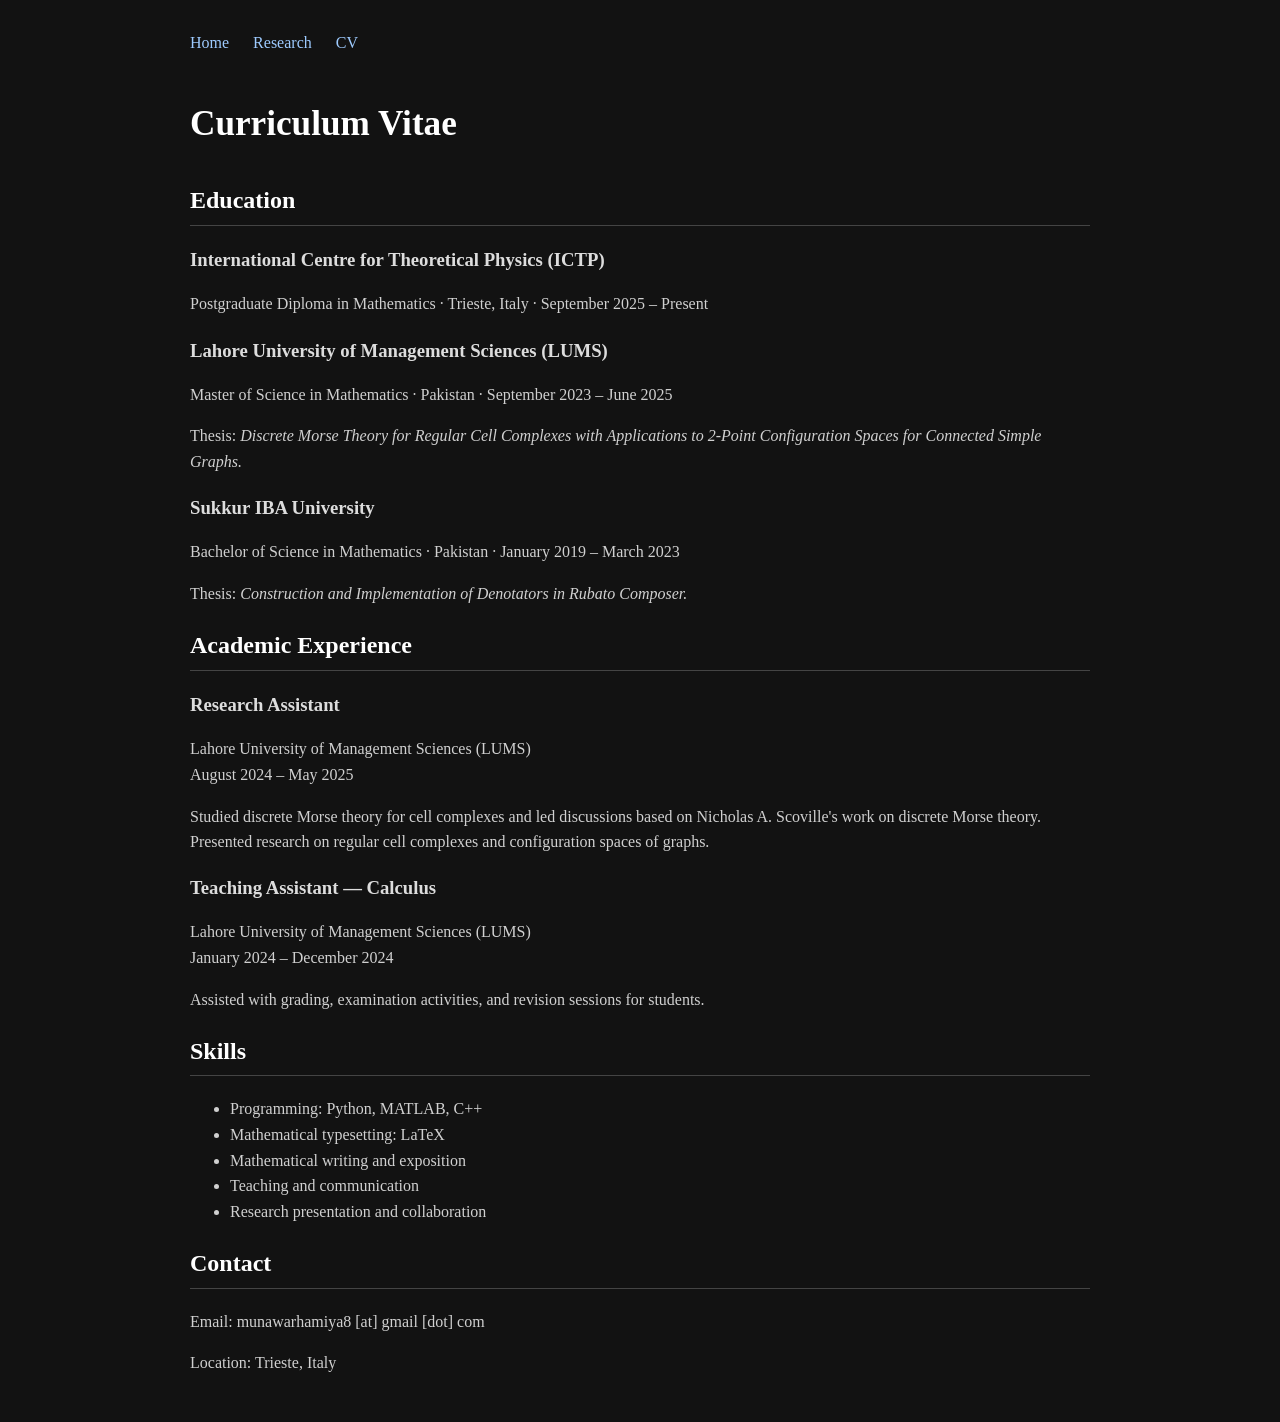
==== cv.html @ 714bda5f "Update cv.html" ====
<!DOCTYPE html>
<html>

<head>
    <meta charset="UTF-8">
    <meta name="viewport" content="width=device-width, initial-scale=1.0">

    <title>CV | Munawar Khan</title>

    <link rel="stylesheet" href="style.css">
    <link rel="icon" type="image/png" href="favicon.png">
</head>

<body>

<nav>
    <a href="index.html">Home</a>
    <a href="research.html">Research</a>
    <a href="cv.html">CV</a>
</nav>


<section>

<h1>Curriculum Vitae</h1>


<h2>Education</h2>


<h3>International Centre for Theoretical Physics (ICTP)</h3>

<p>
    <span class="degree">Postgraduate Diploma in Mathematics</span>
    <span class="details"> · Trieste, Italy · September 2025 – Present</span>
</p>


<h3>Lahore University of Management Sciences (LUMS)</h3>

<p>
    <span class="degree">Master of Science in Mathematics</span>
    <span class="details"> · Pakistan · September 2023 – June 2025</span>
</p>

<p>
    Thesis: <i>Discrete Morse Theory for Regular Cell Complexes with Applications to
    2-Point Configuration Spaces for Connected Simple Graphs.</i>
</p>


<h3>Sukkur IBA University</h3>

<p>
    <span class="degree">Bachelor of Science in Mathematics</span>
    <span class="details"> · Pakistan · January 2019 – March 2023</span>
</p>

<p>
    Thesis: <i>Construction and Implementation of Denotators in Rubato Composer.</i>
</p>


<h2>Academic Experience</h2>


<h3>Research Assistant</h3>

<p>
Lahore University of Management Sciences (LUMS)<br>
August 2024 – May 2025
</p>

<p>
Studied discrete Morse theory for cell complexes and led discussions based on
Nicholas A. Scoville's work on discrete Morse theory. Presented research on
regular cell complexes and configuration spaces of graphs.
</p>



<h3>Teaching Assistant — Calculus</h3>

<p>
Lahore University of Management Sciences (LUMS)<br>
January 2024 – December 2024
</p>

<p>
Assisted with grading, examination activities, and revision sessions for students.
</p>



<h2>Skills</h2>

<ul>

<li>Programming: Python, MATLAB, C++</li>

<li>Mathematical typesetting: LaTeX</li>

<li>Mathematical writing and exposition</li>

<li>Teaching and communication</li>

<li>Research presentation and collaboration</li>

</ul>



<h2>Contact</h2>

<p>
Email:
munawarhamiya8 [at] gmail [dot] com
</p>

<p>
Location: Trieste, Italy
</p>


</section>


</body>

</html>
---- style.css ----
body {
    max-width: 900px;
    margin: auto;
    padding: 30px;
    font-family: Georgia, "Times New Roman", serif;
    line-height: 1.6;
    background-color: #121212;
    color: #e6e6e6;
}

nav {
    margin-bottom: 40px;
}

nav a {
    margin-right: 20px;
    text-decoration: none;
    color: #9ecbff;
}

nav a:hover {
    text-decoration: underline;
}

.profile {
    display: flex;
    align-items: center;
    gap: 30px;
}

.profile img {
    width: 180px;
    height: auto;
    border-radius: 8px;
}

section {
    margin-top: 40px;
}

h1 {
    font-size: 2.2rem;
    color: #ffffff;
}

h2 {
    border-bottom: 1px solid #444;
    padding-bottom: 5px;
    color: #ffffff;
}

h3 {
    margin-bottom: 5px;
    color: #dddddd;
}

p, li {
    color: #d0d0d0;
}

a {
    color: #9ecbff;
}
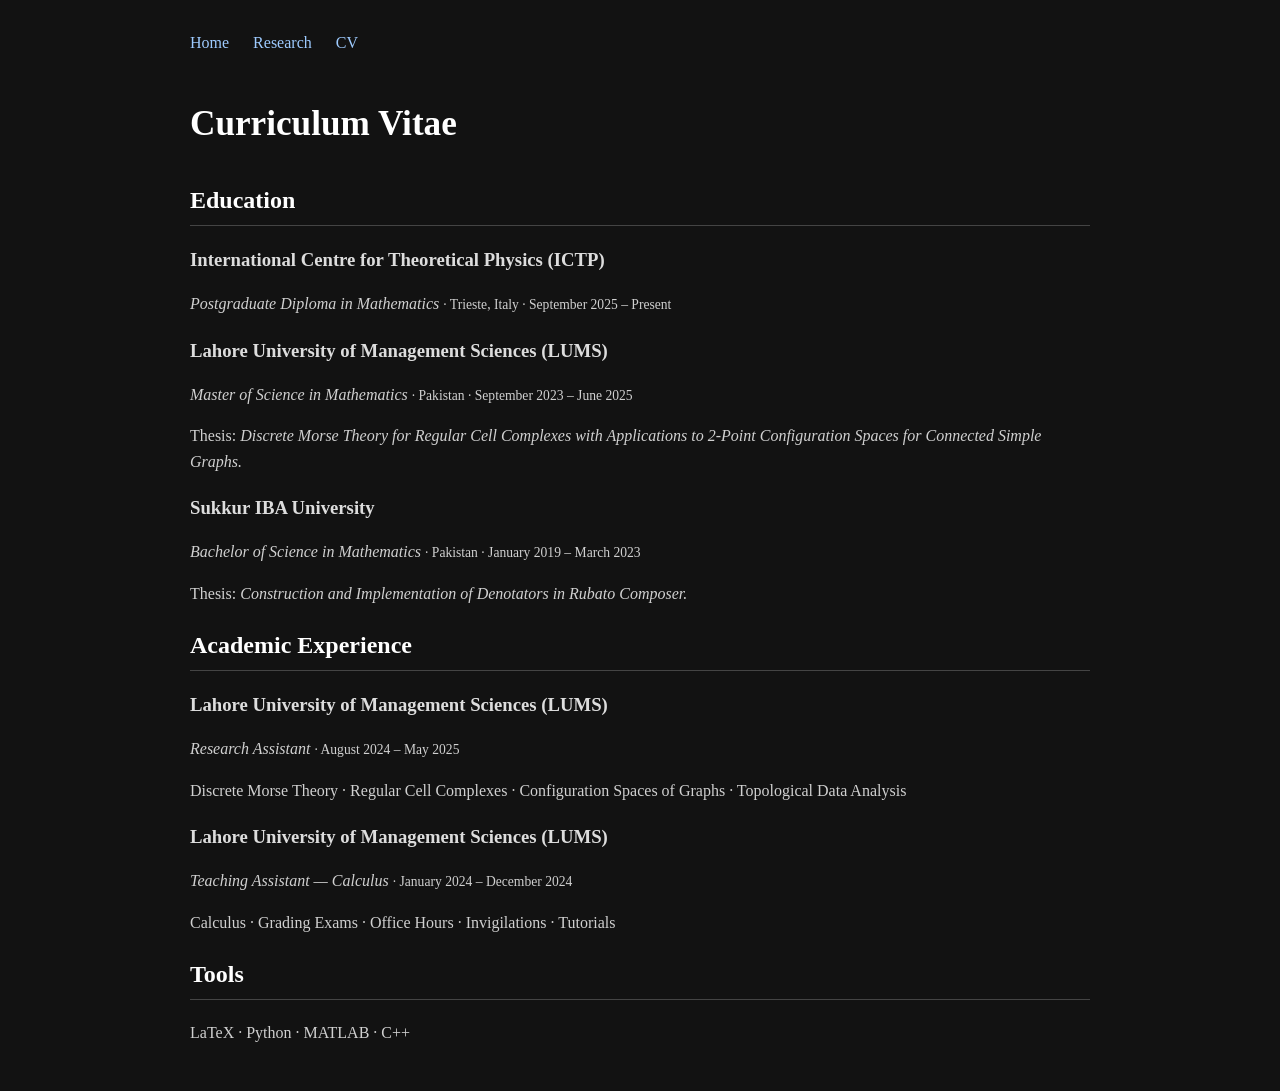
==== commit bcabe9a5: "Update cv.html" ====
--- a/cv.html
+++ b/cv.html
@@ -64,61 +64,35 @@
 <h2>Academic Experience</h2>
 
 
-<h3>Research Assistant</h3>
+<h3>Lahore University of Management Sciences (LUMS)</h3>
 
 <p>
-Lahore University of Management Sciences (LUMS)<br>
-August 2024 – May 2025
+    <span class="degree">Research Assistant</span>
+    <span class="details"> · August 2024 – May 2025</span>
 </p>
 
 <p>
-Studied discrete Morse theory for cell complexes and led discussions based on
-Nicholas A. Scoville's work on discrete Morse theory. Presented research on
-regular cell complexes and configuration spaces of graphs.
+Discrete Morse Theory · Regular Cell Complexes · Configuration Spaces of Graphs · Topological Data Analysis
+</p>
+
+
+<h3>Lahore University of Management Sciences (LUMS)</h3>
+
+<p>
+    <span class="degree">Teaching Assistant — Calculus</span>
+    <span class="details"> · January 2024 – December 2024</span>
+</p>
+
+<p>
+Calculus · Grading Exams · Office Hours · Invigilations · Tutorials
 </p>
 
 
 
-<h3>Teaching Assistant — Calculus</h3>
+<h2>Tools</h2>
 
 <p>
-Lahore University of Management Sciences (LUMS)<br>
-January 2024 – December 2024
-</p>
-
-<p>
-Assisted with grading, examination activities, and revision sessions for students.
-</p>
-
-
-
-<h2>Skills</h2>
-
-<ul>
-
-<li>Programming: Python, MATLAB, C++</li>
-
-<li>Mathematical typesetting: LaTeX</li>
-
-<li>Mathematical writing and exposition</li>
-
-<li>Teaching and communication</li>
-
-<li>Research presentation and collaboration</li>
-
-</ul>
-
-
-
-<h2>Contact</h2>
-
-<p>
-Email:
-munawarhamiya8 [at] gmail [dot] com
-</p>
-
-<p>
-Location: Trieste, Italy
+LaTeX · Python · MATLAB · C++
 </p>
 
 
--- a/style.css
+++ b/style.css
@@ -61,3 +61,14 @@
 a {
     color: #9ecbff;
 }
+
+.degree {
+    font-size: 1rem;
+    font-style: italic;
+}
+
+.details {
+    font-size: 0.85rem;
+}
+
+
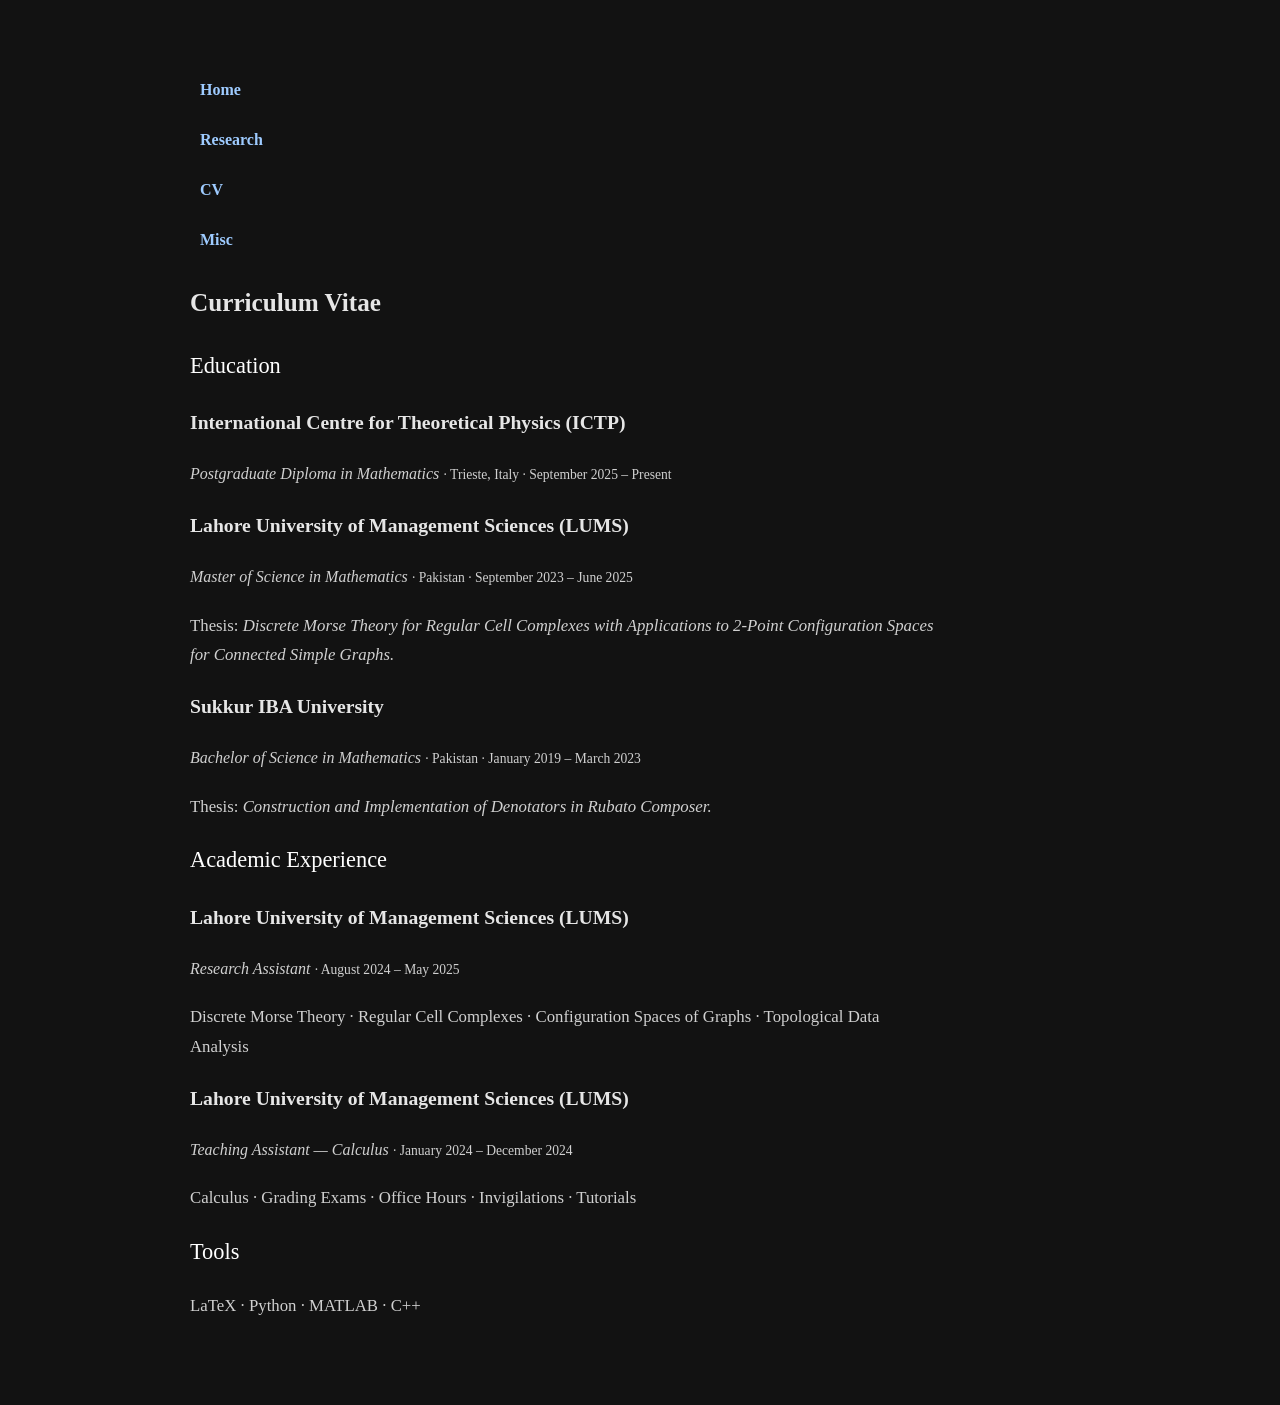
==== commit c2e87199: "Update cv.html" ====
--- a/cv.html
+++ b/cv.html
@@ -11,12 +11,14 @@
     <link rel="icon" type="image/png" href="favicon.png">
 </head>
 
+
 <body>
 
 <nav>
     <a href="index.html">Home</a>
     <a href="research.html">Research</a>
     <a href="cv.html">CV</a>
+    <a href="misc.html">Misc</a>
 </nav>
 
 
@@ -61,6 +63,7 @@
 </p>
 
 
+
 <h2>Academic Experience</h2>
 
 
--- a/style.css
+++ b/style.css
@@ -1,74 +1,122 @@
 body {
     max-width: 900px;
     margin: auto;
-    padding: 30px;
+    padding: 40px 30px;
     font-family: Georgia, "Times New Roman", serif;
-    line-height: 1.6;
+    font-size: 1.05rem;
+    line-height: 1.75;
     background-color: #121212;
     color: #e6e6e6;
 }
 
-nav {
-    margin-bottom: 40px;
+
+.layout {
+    display: flex;
+    gap: 60px;
 }
 
-nav a {
-    margin-right: 20px;
-    text-decoration: none;
-    color: #9ecbff;
+
+aside {
+    width: 240px;
+    flex-shrink: 0;
 }
 
-nav a:hover {
-    text-decoration: underline;
+
+aside img {
+    width: 160px;
+    height: 160px;
+    object-fit: cover;
+    border-radius: 50%;
 }
 
-.profile {
-    display: flex;
-    align-items: center;
-    gap: 30px;
+
+aside h1 {
+    font-size: 1.8rem;
+    font-weight: normal;
+    color: #ffffff;
+    margin-top: 20px;
 }
 
-.profile img {
-    width: 180px;
-    height: auto;
-    border-radius: 8px;
+
+aside p {
+    font-size: 0.95rem;
+    color: #d0d0d0;
 }
 
-section {
-    margin-top: 40px;
+
+nav {
+    margin-top: 30px;
 }
 
-h1 {
-    font-size: 2.2rem;
-    color: #ffffff;
+
+nav a {
+    display: block;
+    color: #9ecbff;
+    text-decoration: none;
+    margin-bottom: 10px;
+    font-weight: 600;
+    font-size: 1rem;
+    padding: 6px 10px;
+    border-radius: 5px;
 }
 
-h2 {
-    border-bottom: 1px solid #444;
-    padding-bottom: 5px;
-    color: #ffffff;
+
+nav a:hover {
+    background-color: #222222;
 }
 
-h3 {
-    margin-bottom: 5px;
-    color: #dddddd;
+
+main {
+    flex: 1;
 }
 
-p, li {
+
+section {
+    margin-bottom: 45px;
+}
+
+
+h2 {
+    font-size: 1.4rem;
+    font-weight: normal;
+    color: #ffffff;
+    margin-top: 0;
+    margin-bottom: 20px;
+}
+
+
+p {
+    max-width: 750px;
     color: #d0d0d0;
+    margin-bottom: 1.2rem;
 }
+
 
 a {
     color: #9ecbff;
 }
+
 
 .degree {
     font-size: 1rem;
     font-style: italic;
 }
 
+
 .details {
     font-size: 0.85rem;
 }
 
 
+@media (max-width: 700px) {
+
+    .layout {
+        display: block;
+    }
+
+    aside {
+        width: auto;
+        margin-bottom: 40px;
+    }
+
+}
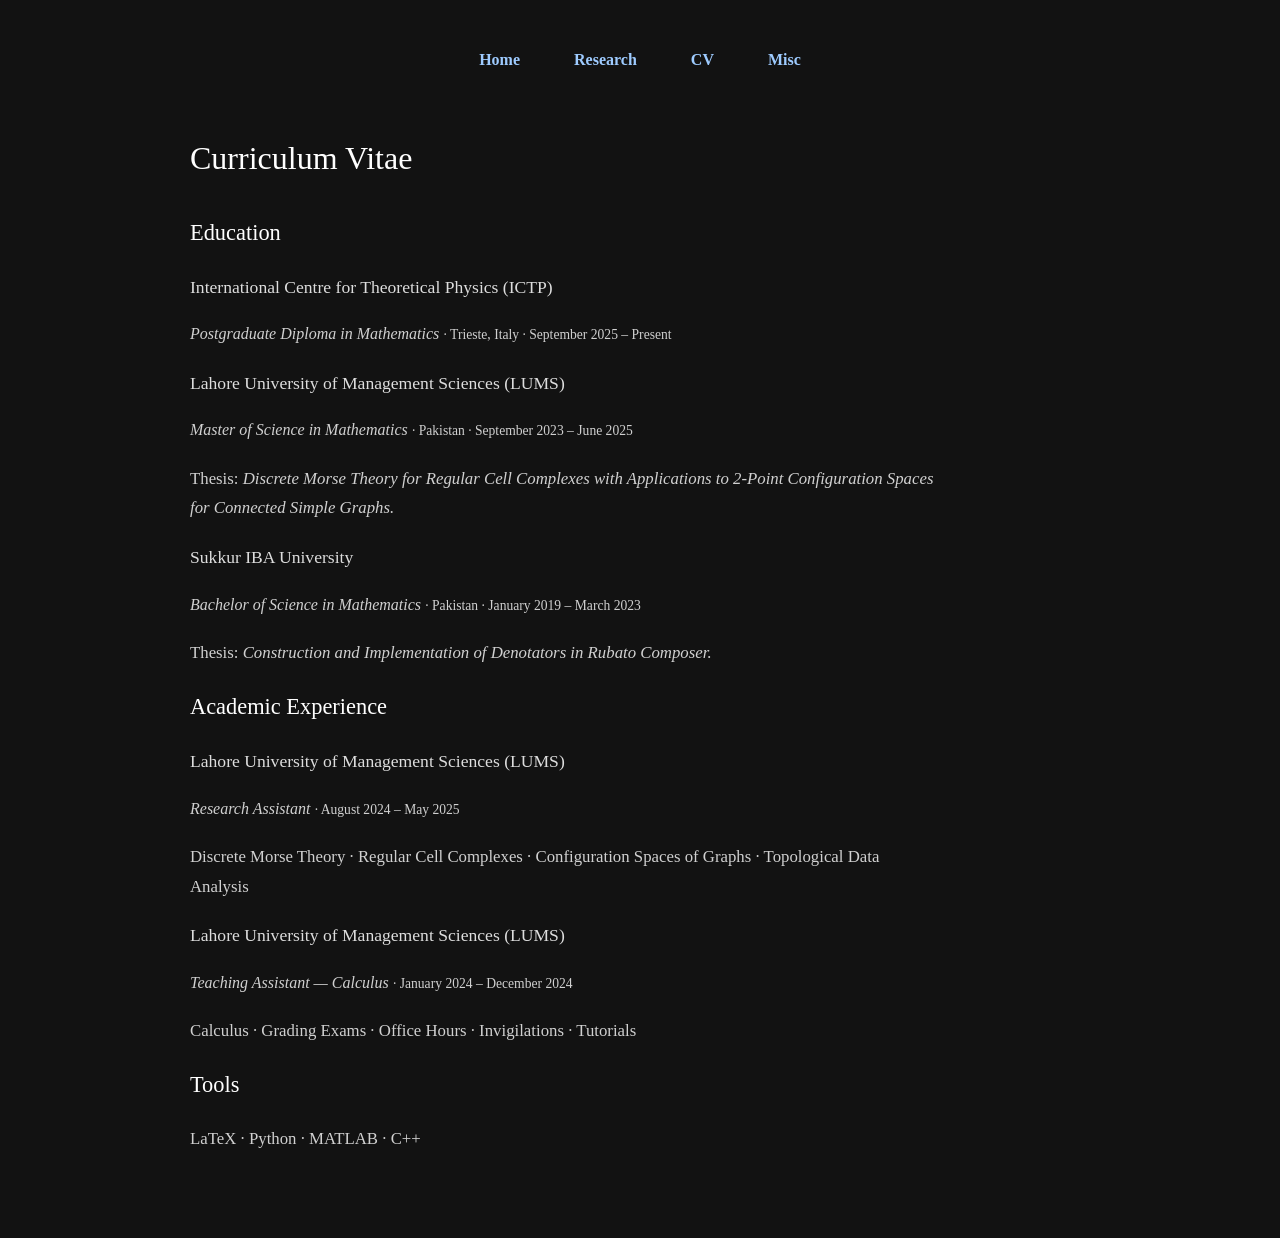
==== commit c97a83a4: "Update cv.html" ====
--- a/cv.html
+++ b/cv.html
@@ -9,6 +9,53 @@
 
     <link rel="stylesheet" href="style.css">
     <link rel="icon" type="image/png" href="favicon.png">
+
+
+    <!-- Google structured information -->
+    <script type="application/ld+json">
+    {
+      "@context": "https://schema.org",
+      "@type": "Person",
+      "name": "Munawar Khan",
+      "alternateName": "Munawar Hamiya",
+
+      "affiliation": [
+        {
+          "@type": "Organization",
+          "name": "International Centre for Theoretical Physics",
+          "alternateName": "ICTP"
+        },
+        {
+          "@type": "Organization",
+          "name": "Lahore University of Management Sciences",
+          "alternateName": "LUMS"
+        },
+        {
+          "@type": "Organization",
+          "name": "Sukkur IBA University",
+          "alternateName": "SIBA"
+        }
+      ],
+
+      "homeLocation": {
+        "@type": "Place",
+        "name": "Hunza"
+      },
+
+      "knowsAbout": [
+        "Mathematics",
+        "Topology",
+        "Geometry",
+        "Algebra",
+        "Discrete Morse Theory",
+        "Mathematical Music Theory",
+        "Music",
+        "Rubab",
+        "Bansuri"
+      ]
+    }
+    </script>
+
 </head>
 
 
--- a/style.css
+++ b/style.css
@@ -10,53 +10,22 @@
 }
 
 
-.layout {
-    display: flex;
-    gap: 60px;
-}
-
-
-aside {
-    width: 240px;
-    flex-shrink: 0;
-}
-
-
-aside img {
-    width: 160px;
-    height: 160px;
-    object-fit: cover;
-    border-radius: 50%;
-}
-
-
-aside h1 {
-    font-size: 1.8rem;
-    font-weight: normal;
-    color: #ffffff;
-    margin-top: 20px;
-}
-
-
-aside p {
-    font-size: 0.95rem;
-    color: #d0d0d0;
-}
-
+/* Navigation */
 
 nav {
-    margin-top: 30px;
+    display: flex;
+    justify-content: center;
+    gap: 30px;
+    margin-bottom: 50px;
 }
 
 
 nav a {
-    display: block;
     color: #9ecbff;
     text-decoration: none;
-    margin-bottom: 10px;
     font-weight: 600;
     font-size: 1rem;
-    padding: 6px 10px;
+    padding: 6px 12px;
     border-radius: 5px;
 }
 
@@ -66,13 +35,40 @@
 }
 
 
-main {
-    flex: 1;
+
+/* Profile section */
+
+.profile {
+    display: flex;
+    align-items: center;
+    gap: 40px;
+    margin-bottom: 50px;
 }
 
 
+.profile img {
+    width: 160px;
+    height: 160px;
+    object-fit: cover;
+    border-radius: 50%;
+}
+
+
+
+/* Sections */
+
 section {
     margin-bottom: 45px;
+}
+
+
+
+/* Headings */
+
+h1 {
+    font-size: 2rem;
+    font-weight: normal;
+    color: #ffffff;
 }
 
 
@@ -85,17 +81,38 @@
 }
 
 
+h3 {
+    font-size: 1.1rem;
+    font-weight: normal;
+    color: #dddddd;
+    margin-bottom: 5px;
+}
+
+
+
+/* Text */
+
+p, li {
+    color: #d0d0d0;
+}
+
+
 p {
     max-width: 750px;
-    color: #d0d0d0;
     margin-bottom: 1.2rem;
 }
 
+
+
+/* Links */
 
 a {
     color: #9ecbff;
 }
 
+
+
+/* CV formatting */
 
 .degree {
     font-size: 1rem;
@@ -108,15 +125,37 @@
 }
 
 
+
+/* Lists */
+
+ul {
+    color: #d0d0d0;
+}
+
+
+
+/* Mobile */
+
 @media (max-width: 700px) {
 
-    .layout {
+    body {
+        padding: 25px 20px;
+    }
+
+
+    nav {
+        flex-wrap: wrap;
+        gap: 15px;
+    }
+
+
+    .profile {
         display: block;
     }
 
-    aside {
-        width: auto;
-        margin-bottom: 40px;
+
+    .profile img {
+        margin-bottom: 25px;
     }
 
 }
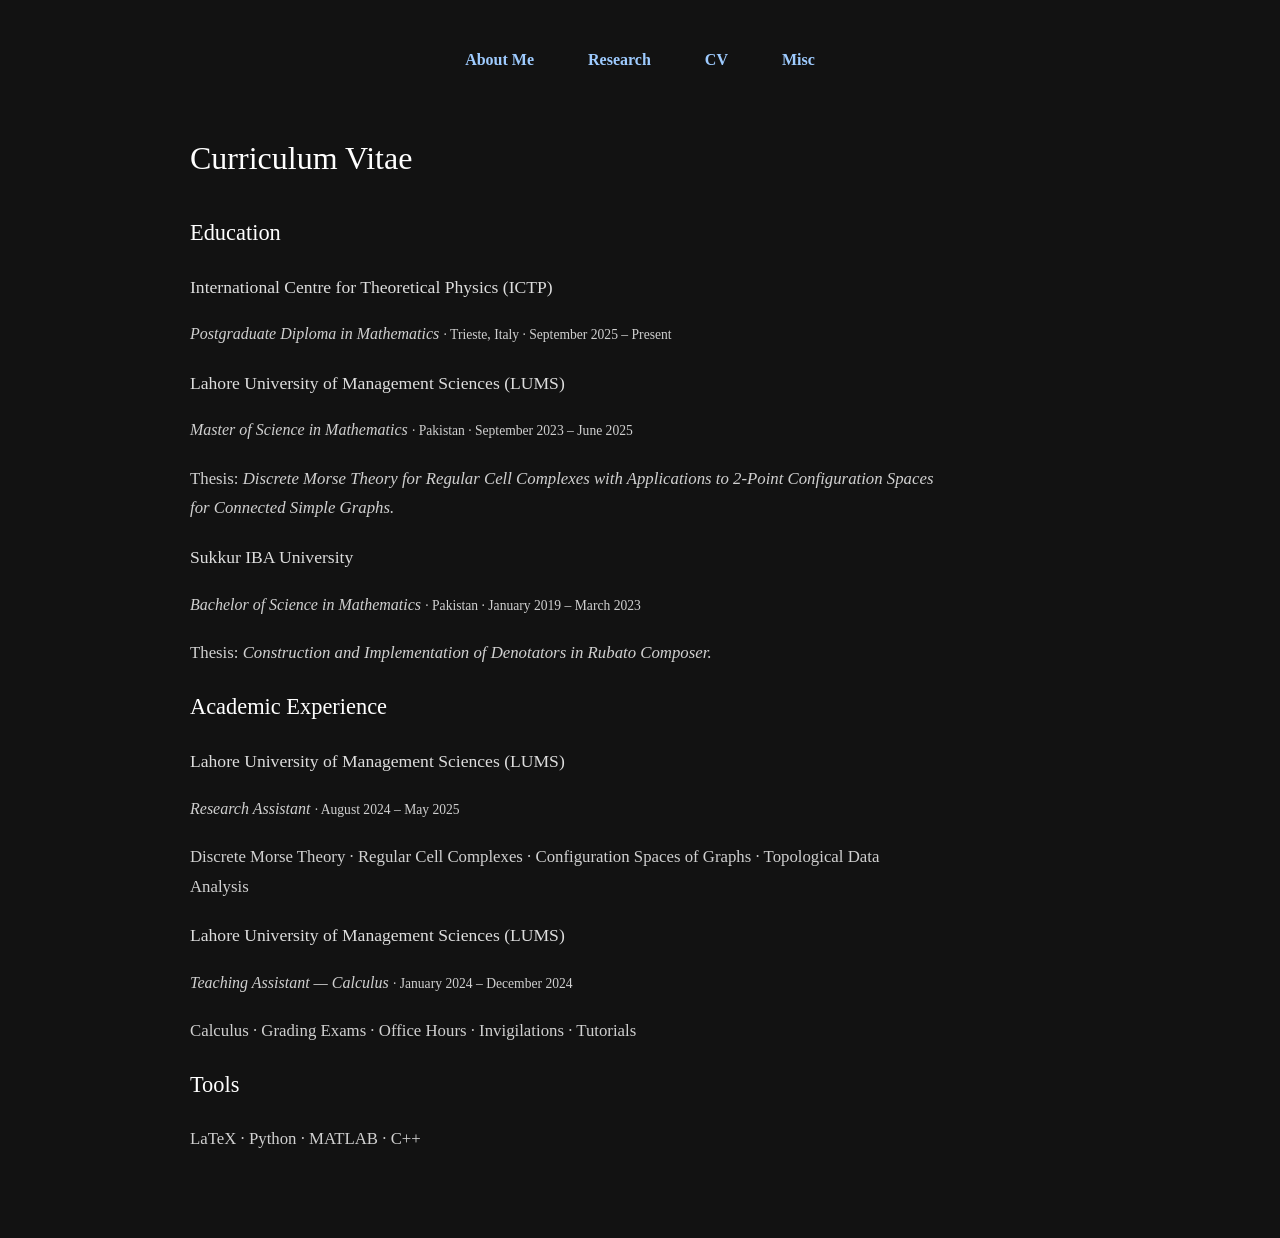
==== commit 30ddcb79: "Update cv.html" ====
--- a/cv.html
+++ b/cv.html
@@ -62,7 +62,7 @@
 <body>
 
 <nav>
-    <a href="index.html">Home</a>
+    <a href="index.html">About Me</a>
     <a href="research.html">Research</a>
     <a href="cv.html">CV</a>
     <a href="misc.html">Misc</a>
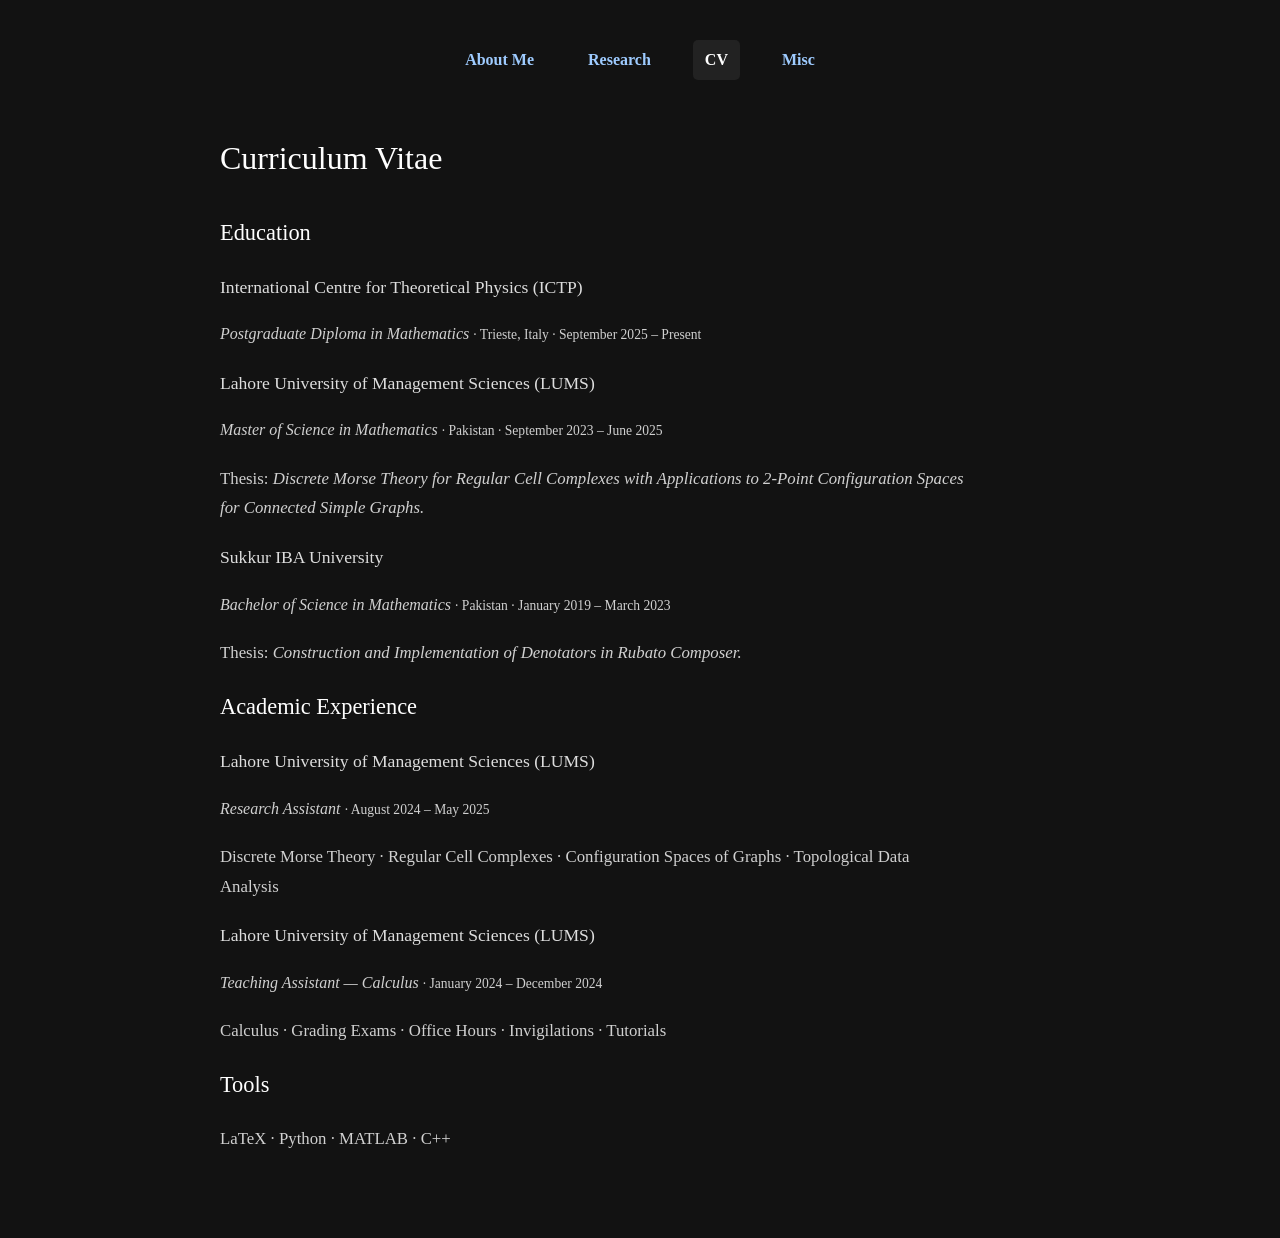
==== commit bd5c7c89: "Update cv.html" ====
--- a/cv.html
+++ b/cv.html
@@ -56,98 +56,170 @@
     }
     </script>
 
+<!DOCTYPE html>
+<html lang="en">
+
+<head>
+    <meta charset="UTF-8">
+    <meta name="viewport" content="width=device-width, initial-scale=1.0">
+
+    <title>CV | Munawar Khan</title>
+
+    <link rel="stylesheet" href="style.css">
+    <link rel="icon" type="image/png" href="favicon.png">
+
+    <!-- Google structured information -->
+    <script type="application/ld+json">
+    {
+        "@context": "https://schema.org",
+        "@type": "Person",
+        "name": "Munawar Khan",
+        "alternateName": "Munawar Hamiya",
+
+        "affiliation": [
+            {
+                "@type": "Organization",
+                "name": "International Centre for Theoretical Physics",
+                "alternateName": "ICTP"
+            },
+            {
+                "@type": "Organization",
+                "name": "Lahore University of Management Sciences",
+                "alternateName": "LUMS"
+            },
+            {
+                "@type": "Organization",
+                "name": "Sukkur IBA University",
+                "alternateName": "SIBA"
+            }
+        ],
+
+        "homeLocation": {
+            "@type": "Place",
+            "name": "Hunza"
+        },
+
+        "knowsAbout": [
+            "Mathematics",
+            "Topology",
+            "Geometry",
+            "Algebra",
+            "Discrete Morse Theory",
+            "Mathematical Music Theory",
+            "Music",
+            "Rubab",
+            "Bansuri"
+        ]
+    }
+    </script>
 </head>
 
-
 <body>
 
-<nav>
-    <a href="index.html">About Me</a>
-    <a href="research.html">Research</a>
-    <a href="cv.html">CV</a>
-    <a href="misc.html">Misc</a>
-</nav>
-
-
-<section>
-
-<h1>Curriculum Vitae</h1>
-
-
-<h2>Education</h2>
-
-
-<h3>International Centre for Theoretical Physics (ICTP)</h3>
-
-<p>
-    <span class="degree">Postgraduate Diploma in Mathematics</span>
-    <span class="details"> · Trieste, Italy · September 2025 – Present</span>
-</p>
-
-
-<h3>Lahore University of Management Sciences (LUMS)</h3>
-
-<p>
-    <span class="degree">Master of Science in Mathematics</span>
-    <span class="details"> · Pakistan · September 2023 – June 2025</span>
-</p>
-
-<p>
-    Thesis: <i>Discrete Morse Theory for Regular Cell Complexes with Applications to
-    2-Point Configuration Spaces for Connected Simple Graphs.</i>
-</p>
-
-
-<h3>Sukkur IBA University</h3>
-
-<p>
-    <span class="degree">Bachelor of Science in Mathematics</span>
-    <span class="details"> · Pakistan · January 2019 – March 2023</span>
-</p>
-
-<p>
-    Thesis: <i>Construction and Implementation of Denotators in Rubato Composer.</i>
-</p>
-
-
-
-<h2>Academic Experience</h2>
-
-
-<h3>Lahore University of Management Sciences (LUMS)</h3>
-
-<p>
-    <span class="degree">Research Assistant</span>
-    <span class="details"> · August 2024 – May 2025</span>
-</p>
-
-<p>
-Discrete Morse Theory · Regular Cell Complexes · Configuration Spaces of Graphs · Topological Data Analysis
-</p>
-
-
-<h3>Lahore University of Management Sciences (LUMS)</h3>
-
-<p>
-    <span class="degree">Teaching Assistant — Calculus</span>
-    <span class="details"> · January 2024 – December 2024</span>
-</p>
-
-<p>
-Calculus · Grading Exams · Office Hours · Invigilations · Tutorials
-</p>
-
-
-
-<h2>Tools</h2>
-
-<p>
-LaTeX · Python · MATLAB · C++
-</p>
-
-
-</section>
-
+    <nav aria-label="Main navigation">
+        <a href="index.html">About Me</a>
+        <a href="research.html">Research</a>
+        <a href="cv.html" class="active">CV</a>
+        <a href="misc.html">Misc</a>
+    </nav>
+
+    <main>
+
+        <section>
+
+            <h1>Curriculum Vitae</h1>
+
+            <h2>Education</h2>
+
+            <h3>International Centre for Theoretical Physics (ICTP)</h3>
+
+            <p>
+                <span class="degree">
+                    Postgraduate Diploma in Mathematics
+                </span>
+                <span class="details">
+                    · Trieste, Italy · September 2025 – Present
+                </span>
+            </p>
+
+            <h3>Lahore University of Management Sciences (LUMS)</h3>
+
+            <p>
+                <span class="degree">
+                    Master of Science in Mathematics
+                </span>
+                <span class="details">
+                    · Pakistan · September 2023 – June 2025
+                </span>
+            </p>
+
+            <p>
+                Thesis:
+                <i>
+                    Discrete Morse Theory for Regular Cell Complexes with
+                    Applications to 2-Point Configuration Spaces for Connected
+                    Simple Graphs.
+                </i>
+            </p>
+
+            <h3>Sukkur IBA University</h3>
+
+            <p>
+                <span class="degree">
+                    Bachelor of Science in Mathematics
+                </span>
+                <span class="details">
+                    · Pakistan · January 2019 – March 2023
+                </span>
+            </p>
+
+            <p>
+                Thesis:
+                <i>
+                    Construction and Implementation of Denotators in
+                    Rubato Composer.
+                </i>
+            </p>
+
+            <h2>Academic Experience</h2>
+
+            <h3>Lahore University of Management Sciences (LUMS)</h3>
+
+            <p>
+                <span class="degree">Research Assistant</span>
+                <span class="details">
+                    · August 2024 – May 2025
+                </span>
+            </p>
+
+            <p>
+                Discrete Morse Theory · Regular Cell Complexes ·
+                Configuration Spaces of Graphs · Topological Data Analysis
+            </p>
+
+            <h3>Lahore University of Management Sciences (LUMS)</h3>
+
+            <p>
+                <span class="degree">
+                    Teaching Assistant — Calculus
+                </span>
+                <span class="details">
+                    · January 2024 – December 2024
+                </span>
+            </p>
+
+            <p>
+                Calculus · Grading Exams · Office Hours · Invigilations ·
+                Tutorials
+            </p>
+
+            <h2>Tools</h2>
+
+            <p>LaTeX · Python · MATLAB · C++</p>
+
+        </section>
+
+    </main>
 
 </body>
 
--- a/style.css
+++ b/style.css
@@ -1,3 +1,11 @@
+html {
+    overflow-y: scroll;
+}
+
+* {
+    box-sizing: border-box;
+}
+
 body {
     max-width: 900px;
     margin: auto;
@@ -19,21 +27,32 @@
     margin-bottom: 50px;
 }
 
-
 nav a {
-    color: #9ecbff;
-    text-decoration: none;
-    font-weight: 600;
-    font-size: 1rem;
     padding: 6px 12px;
     border-radius: 5px;
+    color: #9ecbff;
+    font-size: 1rem;
+    font-weight: 600;
+    text-decoration: none;
+    transition: background-color 0.2s ease, color 0.2s ease;
 }
-
 
 nav a:hover {
     background-color: #222222;
 }
 
+nav a.active {
+    background-color: #222222;
+    color: #ffffff;
+}
+
+
+/* Keyboard navigation */
+
+a:focus-visible {
+    outline: 2px solid #9ecbff;
+    outline-offset: 3px;
+}
 
 
 /* Profile section */
@@ -45,14 +64,12 @@
     margin-bottom: 50px;
 }
 
-
 .profile img {
     width: 160px;
     height: 160px;
     object-fit: cover;
     border-radius: 50%;
 }
-
 
 
 /* Sections */
@@ -62,46 +79,41 @@
 }
 
 
-
 /* Headings */
 
 h1 {
+    color: #ffffff;
     font-size: 2rem;
     font-weight: normal;
-    color: #ffffff;
 }
 
-
 h2 {
+    margin-top: 0;
+    margin-bottom: 20px;
+    color: #ffffff;
     font-size: 1.4rem;
     font-weight: normal;
-    color: #ffffff;
-    margin-top: 0;
-    margin-bottom: 20px;
 }
 
-
 h3 {
+    margin-bottom: 5px;
+    color: #dddddd;
     font-size: 1.1rem;
     font-weight: normal;
-    color: #dddddd;
-    margin-bottom: 5px;
 }
-
 
 
 /* Text */
 
-p, li {
+p,
+li {
     color: #d0d0d0;
 }
-
 
 p {
     max-width: 750px;
     margin-bottom: 1.2rem;
 }
-
 
 
 /* Links */
@@ -111,7 +123,6 @@
 }
 
 
-
 /* CV formatting */
 
 .degree {
@@ -119,11 +130,9 @@
     font-style: italic;
 }
 
-
 .details {
     font-size: 0.85rem;
 }
-
 
 
 /* Lists */
@@ -133,29 +142,25 @@
 }
 
 
-
 /* Mobile */
 
 @media (max-width: 700px) {
-
     body {
         padding: 25px 20px;
     }
 
-
     nav {
         flex-wrap: wrap;
-        gap: 15px;
+        justify-content: flex-start;
+        gap: 8px;
+        margin-bottom: 35px;
     }
-
 
     .profile {
         display: block;
     }
 
-
     .profile img {
         margin-bottom: 25px;
     }
-
 }
--- a/style.css
+++ b/style.css
@@ -1,3 +1,11 @@
+html {
+    overflow-y: scroll;
+}
+
+* {
+    box-sizing: border-box;
+}
+
 body {
     max-width: 900px;
     margin: auto;
@@ -19,21 +27,32 @@
     margin-bottom: 50px;
 }
 
-
 nav a {
-    color: #9ecbff;
-    text-decoration: none;
-    font-weight: 600;
-    font-size: 1rem;
     padding: 6px 12px;
     border-radius: 5px;
+    color: #9ecbff;
+    font-size: 1rem;
+    font-weight: 600;
+    text-decoration: none;
+    transition: background-color 0.2s ease, color 0.2s ease;
 }
-
 
 nav a:hover {
     background-color: #222222;
 }
 
+nav a.active {
+    background-color: #222222;
+    color: #ffffff;
+}
+
+
+/* Keyboard navigation */
+
+a:focus-visible {
+    outline: 2px solid #9ecbff;
+    outline-offset: 3px;
+}
 
 
 /* Profile section */
@@ -45,14 +64,12 @@
     margin-bottom: 50px;
 }
 
-
 .profile img {
     width: 160px;
     height: 160px;
     object-fit: cover;
     border-radius: 50%;
 }
-
 
 
 /* Sections */
@@ -62,46 +79,41 @@
 }
 
 
-
 /* Headings */
 
 h1 {
+    color: #ffffff;
     font-size: 2rem;
     font-weight: normal;
-    color: #ffffff;
 }
 
-
 h2 {
+    margin-top: 0;
+    margin-bottom: 20px;
+    color: #ffffff;
     font-size: 1.4rem;
     font-weight: normal;
-    color: #ffffff;
-    margin-top: 0;
-    margin-bottom: 20px;
 }
 
-
 h3 {
+    margin-bottom: 5px;
+    color: #dddddd;
     font-size: 1.1rem;
     font-weight: normal;
-    color: #dddddd;
-    margin-bottom: 5px;
 }
-
 
 
 /* Text */
 
-p, li {
+p,
+li {
     color: #d0d0d0;
 }
-
 
 p {
     max-width: 750px;
     margin-bottom: 1.2rem;
 }
-
 
 
 /* Links */
@@ -111,7 +123,6 @@
 }
 
 
-
 /* CV formatting */
 
 .degree {
@@ -119,11 +130,9 @@
     font-style: italic;
 }
 
-
 .details {
     font-size: 0.85rem;
 }
-
 
 
 /* Lists */
@@ -133,29 +142,25 @@
 }
 
 
-
 /* Mobile */
 
 @media (max-width: 700px) {
-
     body {
         padding: 25px 20px;
     }
 
-
     nav {
         flex-wrap: wrap;
-        gap: 15px;
+        justify-content: flex-start;
+        gap: 8px;
+        margin-bottom: 35px;
     }
-
 
     .profile {
         display: block;
     }
 
-
     .profile img {
         margin-bottom: 25px;
     }
-
 }
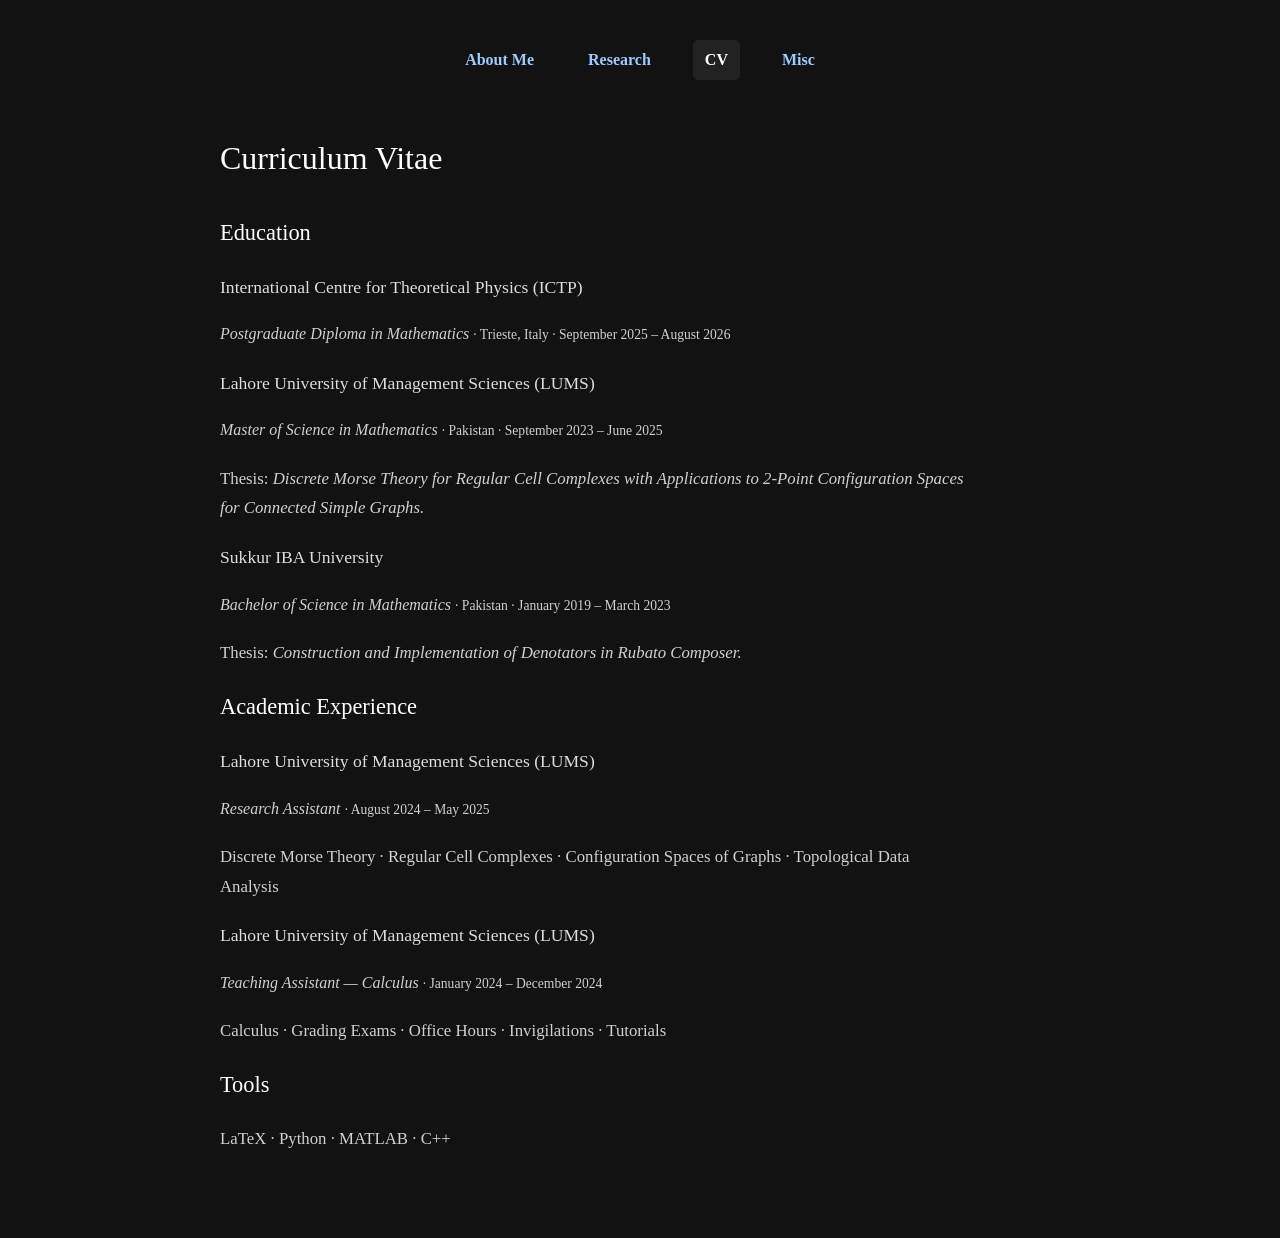
==== commit 80f8312e: "Update cv.html" ====
--- a/cv.html
+++ b/cv.html
@@ -138,7 +138,7 @@
                     Postgraduate Diploma in Mathematics
                 </span>
                 <span class="details">
-                    · Trieste, Italy · September 2025 – Present
+                    · Trieste, Italy · September 2025 – August 2026
                 </span>
             </p>
 
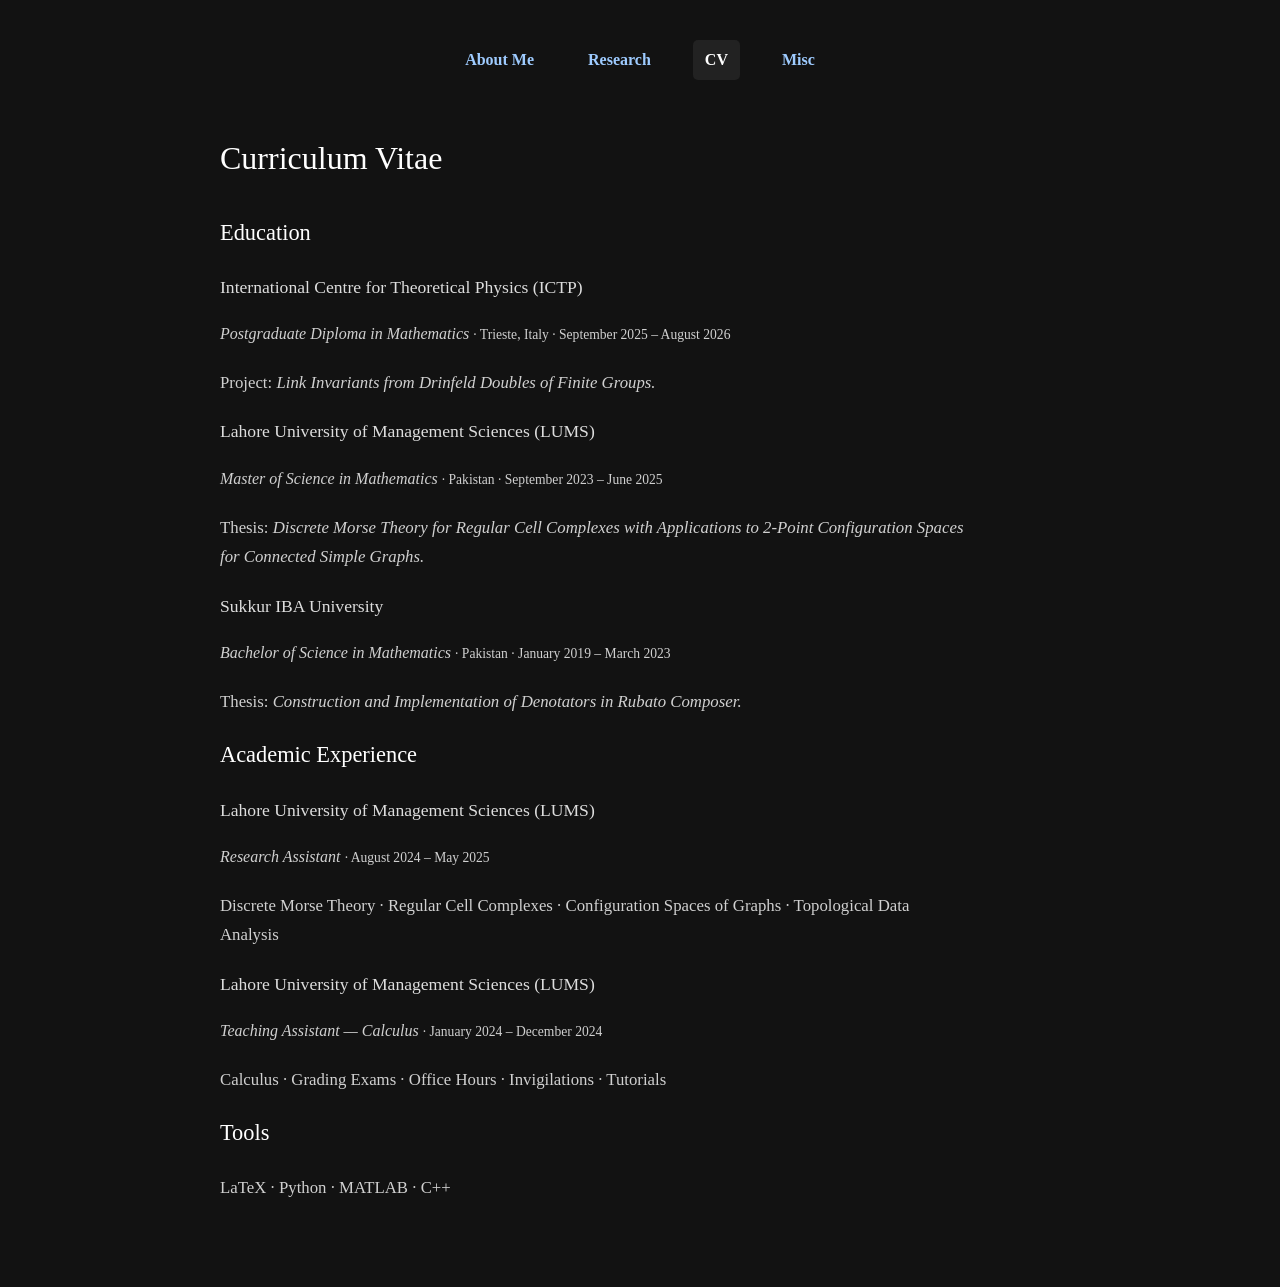
==== commit 48725aff: "Update cv.html" ====
--- a/cv.html
+++ b/cv.html
@@ -141,6 +141,12 @@
                     · Trieste, Italy · September 2025 – August 2026
                 </span>
             </p>
+            <p>
+                Project:
+                <i>
+                    Link Invariants from Drinfeld Doubles of Finite Groups.
+                </i>
+            </p>
 
             <h3>Lahore University of Management Sciences (LUMS)</h3>
 
